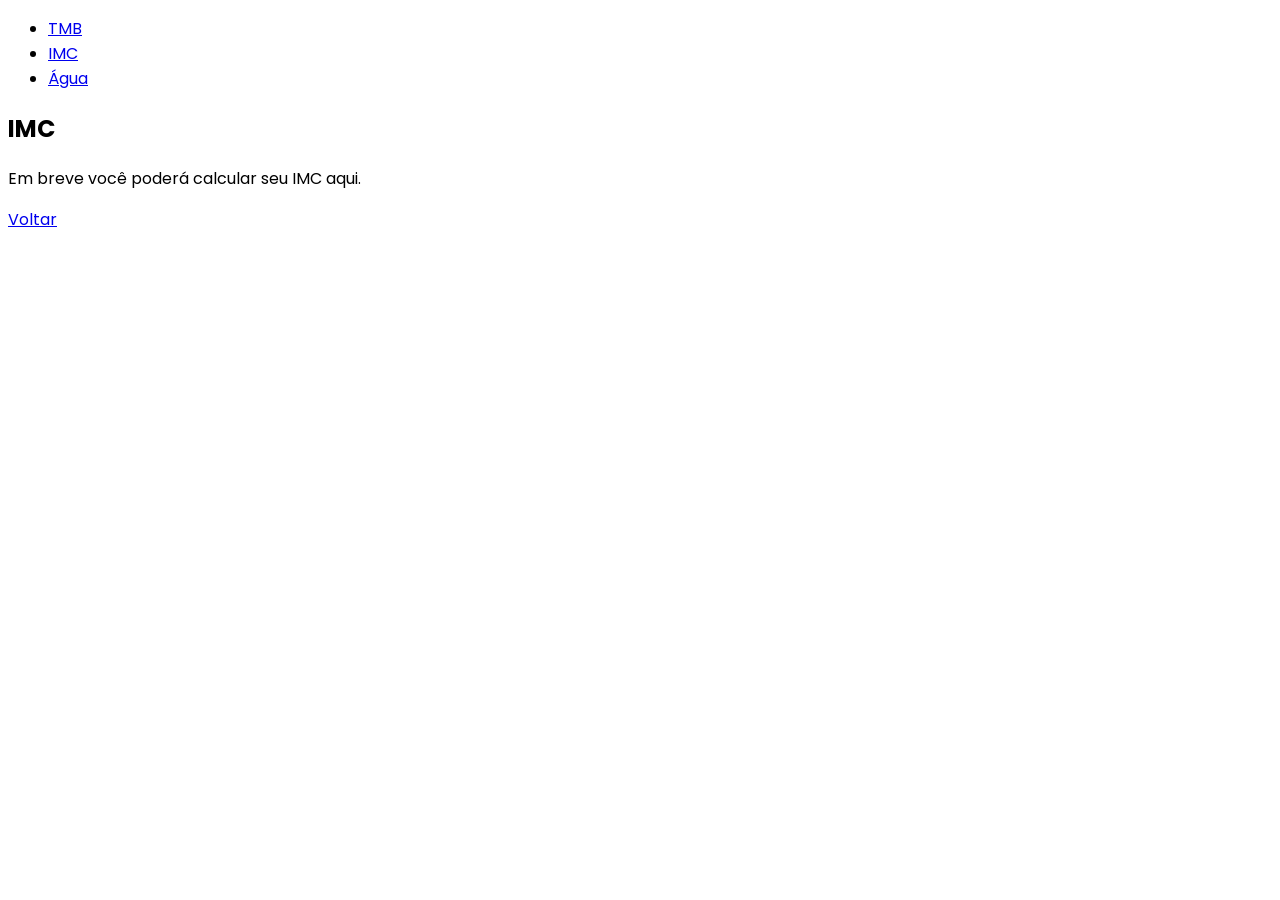
==== pages/imc.html @ f5fbc866 "estruturando html semântico" ====
<!DOCTYPE html>
<html lang="pt-br">

<head>
    <meta charset="UTF-8">
    <meta name="viewport" content="width=device-width, initial-scale=1.0">
    <title>Fitlife | IMC</title>
    <link rel="preconnect" href="https://fonts.googleapis.com">
    <link rel="preconnect" href="https://fonts.gstatic.com" crossorigin>
    <link
        href="https://fonts.googleapis.com/css2?family=Poppins:ital,wght@0,100;0,200;0,300;0,400;0,500;0,600;0,700;0,800;0,900;1,100;1,200;1,300;1,400;1,500;1,600;1,700;1,800;1,900&display=swap"
        rel="stylesheet">
</head>

<body style="font-family: Poppins;">

    <nav>
        <a href="index.html"></a>

        <ul>
            <li><a href="pages/imc.html">TMB</a></li>
            <li><a href="pages/imc.html">IMC</a></li>
            <li><a href="pages/water.html">Água</a></li>
        </ul>
    </nav>

    <main>
        <section>

            <header>
                <h1>IMC</h1>
                <p>Em breve você poderá calcular seu IMC aqui.</p>
            </header>
        </section>

        <a href="../index.html">Voltar</a>
    </main>
</body>

</html>
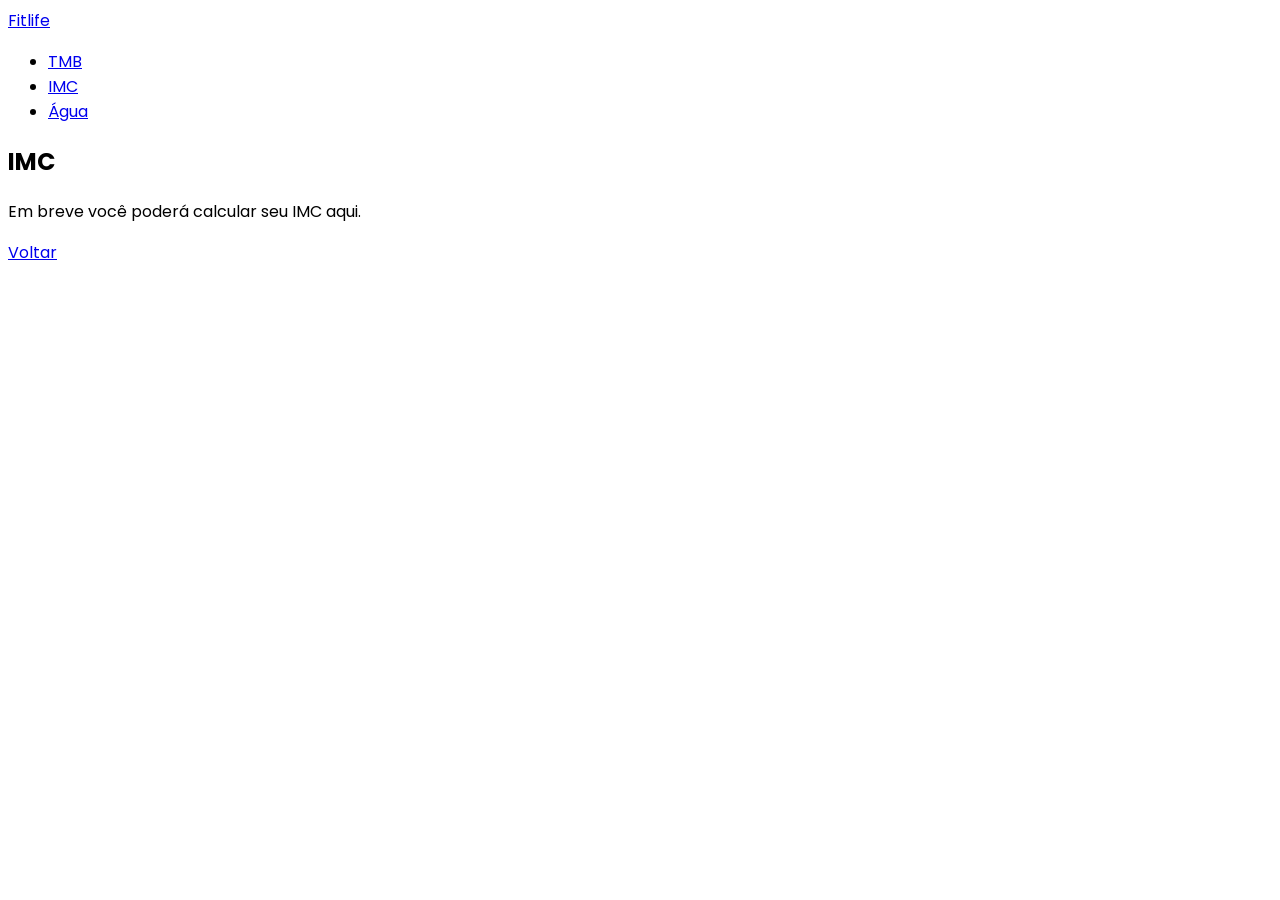
==== commit 43bdb761: "adicionando ../index.html nos arquivos dentro da pasta pages" ====
--- a/pages/imc.html
+++ b/pages/imc.html
@@ -15,7 +15,7 @@
 <body style="font-family: Poppins;">
 
     <nav>
-        <a href="index.html"></a>
+        <a href="../index.html">Fitlife</a>
 
         <ul>
             <li><a href="pages/imc.html">TMB</a></li>
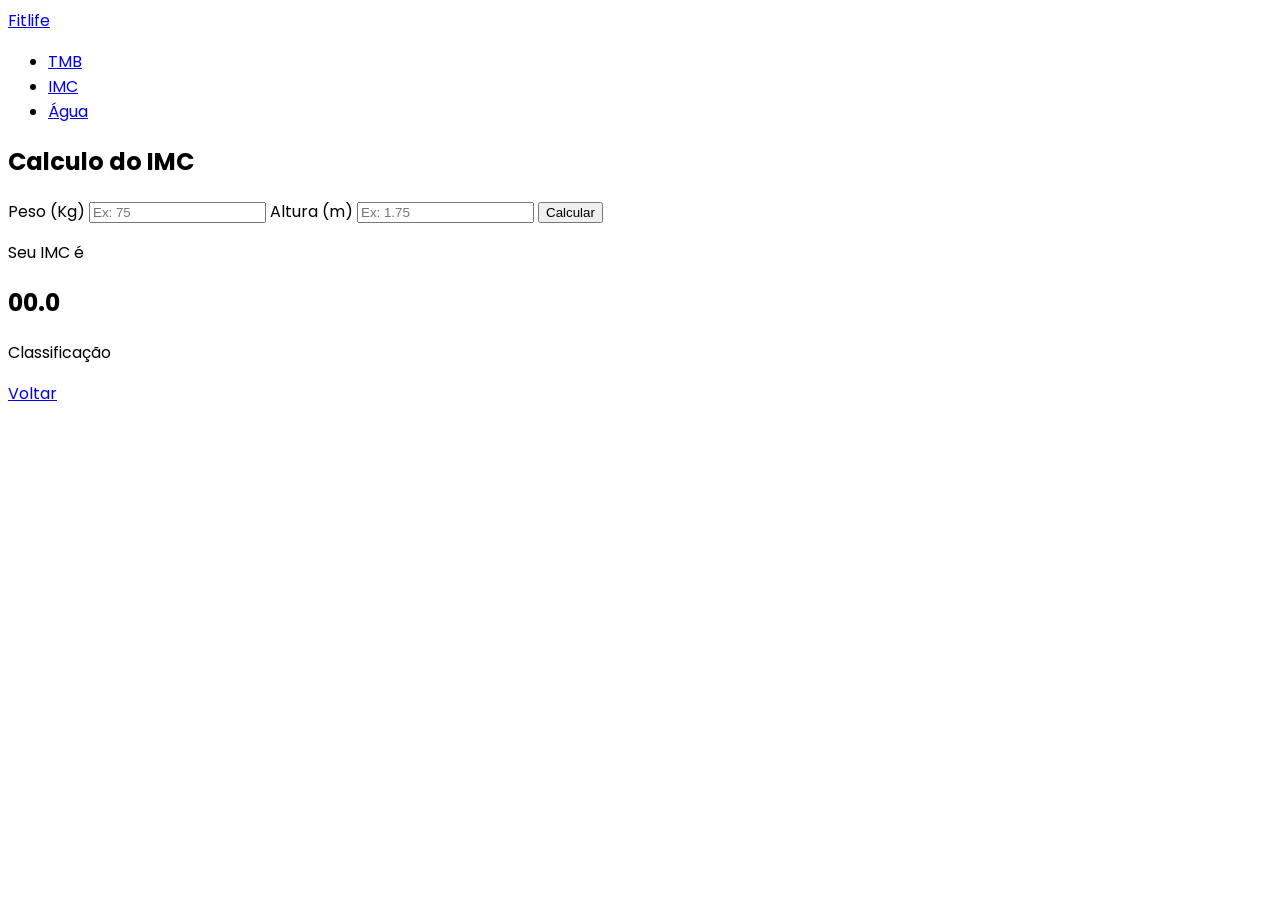
==== commit 475e70a2: "Adicionando Formulários" ====
--- a/pages/imc.html
+++ b/pages/imc.html
@@ -18,22 +18,31 @@
         <a href="../index.html">Fitlife</a>
 
         <ul>
-            <li><a href="pages/imc.html">TMB</a></li>
-            <li><a href="pages/imc.html">IMC</a></li>
-            <li><a href="pages/water.html">Água</a></li>
+            <li><a href="tmb.html">TMB</a></li>
+            <li><a href="imc.html">IMC</a></li>
+            <li><a href="water.html">Água</a></li>
         </ul>
     </nav>
 
     <main>
         <section>
+            <h1>Calculo do IMC</h1>
+            <form>
+                <label for="weight">Peso (Kg)</label>
+                <input type="text" id="weight" placeholder = "Ex: 75" required>
 
-            <header>
-                <h1>IMC</h1>
-                <p>Em breve você poderá calcular seu IMC aqui.</p>
-            </header>
-        </section>
+                <label for="height">Altura (m)</label>
+                <input type="number" id="weight" placeholder = "Ex: 1.75" required step="any">
+                <button type="submit">Calcular</button>
+            </form>
 
-        <a href="../index.html">Voltar</a>
+            <div>
+                <p>Seu IMC é</p>
+                <h2>00.0</h2>
+                <p>Classificação</p>
+            </div>
+            <a href="../index.html">Voltar</a>
+        </section>      
     </main>
 </body>
 
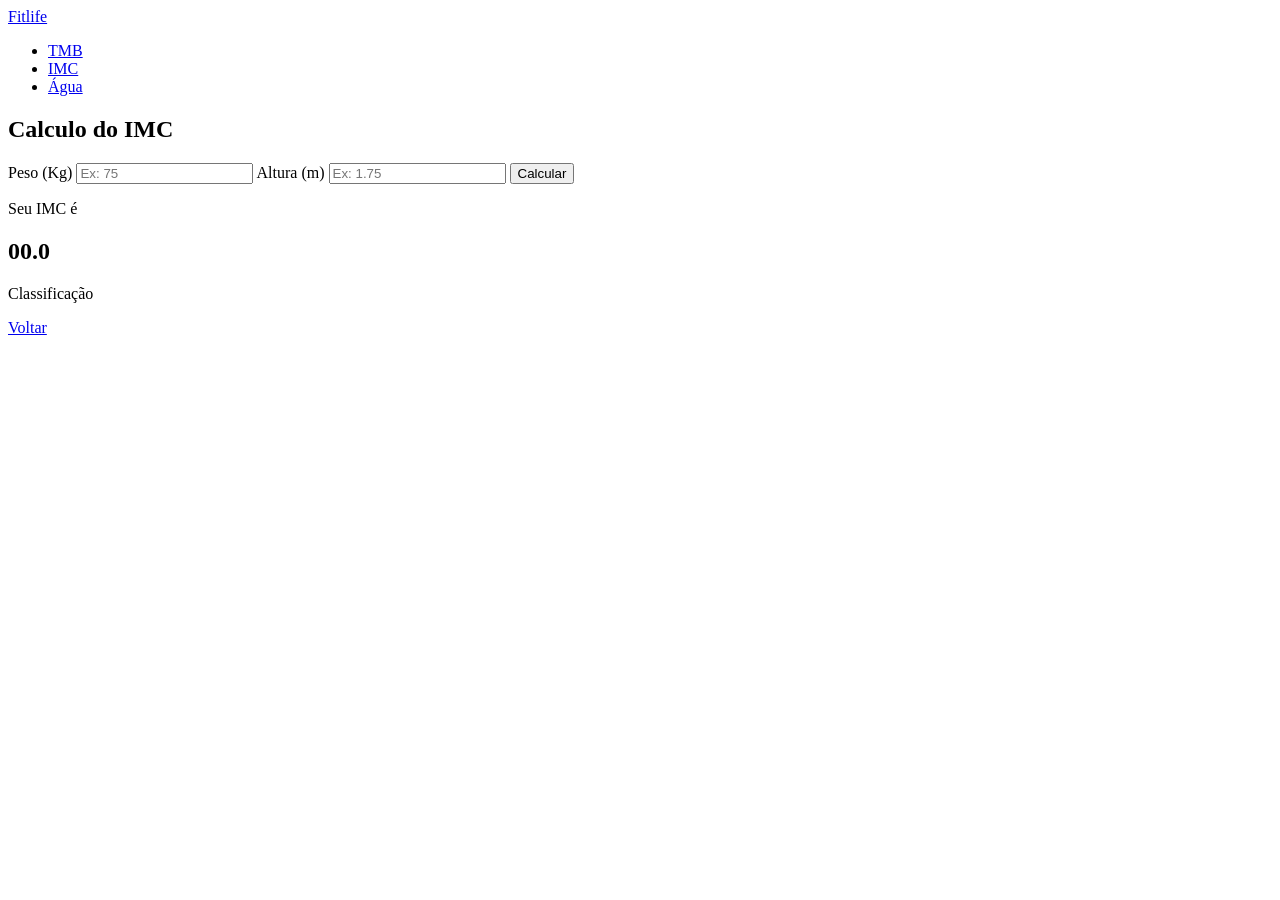
==== commit f2bd301a: "Fazendo a estilização da página home" ====
--- a/pages/imc.html
+++ b/pages/imc.html
@@ -12,7 +12,7 @@
         rel="stylesheet">
 </head>
 
-<body style="font-family: Poppins;">
+<body>
 
     <nav>
         <a href="../index.html">Fitlife</a>
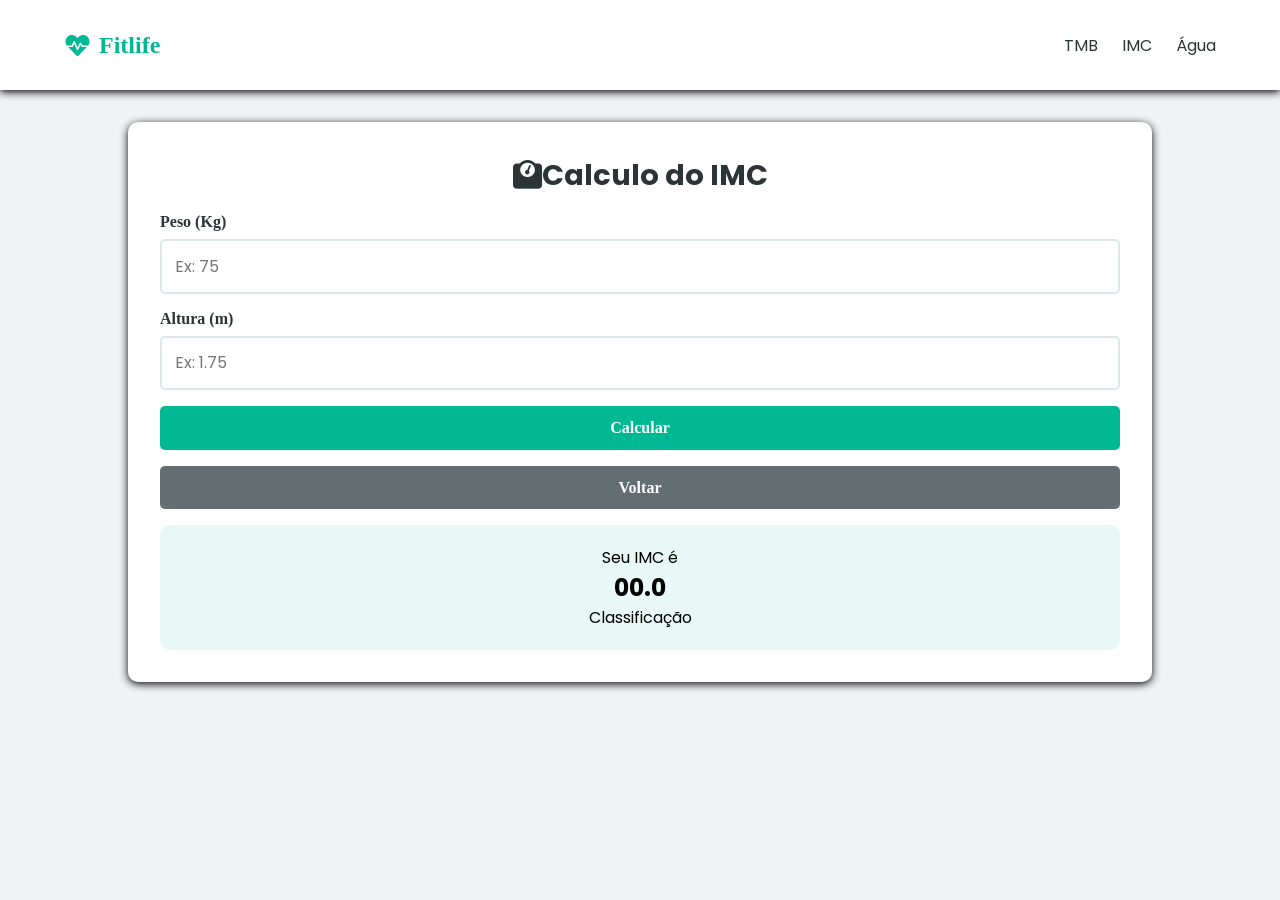
==== commit 0b751dbd: "Fazendo a estilização e responsividade das páginas imc e tmb" ====
--- a/pages/imc.html
+++ b/pages/imc.html
@@ -10,38 +10,47 @@
     <link
         href="https://fonts.googleapis.com/css2?family=Poppins:ital,wght@0,100;0,200;0,300;0,400;0,500;0,600;0,700;0,800;0,900;1,100;1,200;1,300;1,400;1,500;1,600;1,700;1,800;1,900&display=swap"
         rel="stylesheet">
+    <link rel="stylesheet" href="../css/style.css">
+    <link rel="stylesheet" href="https://cdnjs.cloudflare.com/ajax/libs/font-awesome/6.0.0/css/all.min.css" />
 </head>
-
+<title>FitLife | IMC</title>
 <body>
 
     <nav>
-        <a href="../index.html">Fitlife</a>
+        <a class="logo" href="../index.html"><i class="fas fa-heartbeat"></i>Fitlife</a>
 
-        <ul>
-            <li><a href="tmb.html">TMB</a></li>
-            <li><a href="imc.html">IMC</a></li>
-            <li><a href="water.html">Água</a></li>
+        <ul class="nav-links">
+            <li><a class="nav-link" href="tmb.html">TMB</a></li>
+            <li><a class="nav-link" href="imc.html">IMC</a></li>
+            <li><a class="nav-link" href="water.html">Água</a></li>
         </ul>
     </nav>
 
     <main>
-        <section>
-            <h1>Calculo do IMC</h1>
+        <section class="tool-container">
+            <div class="tool-container-title">
+            <h2><i class="fas fa-weight"></i>Calculo do IMC</h2>
+            </div>
             <form>
-                <label for="weight">Peso (Kg)</label>
-                <input type="text" id="weight" placeholder = "Ex: 75" required>
+                <div class="form-group">
+                    <label for="weight">Peso (Kg)</label>
+                    <input type="text" id="weight" placeholder = "Ex: 75" required>
+                </div>
 
-                <label for="height">Altura (m)</label>
-                <input type="number" id="weight" placeholder = "Ex: 1.75" required step="any">
-                <button type="submit">Calcular</button>
+                <div class="form-group">
+                    <label for="height">Altura (m)</label>
+                    <input type="number" id="weight" placeholder = "Ex: 1.75" required step="any">
+                </div>
+
+                <button class="action-btn" type="submit">Calcular</button>
+                <a class="action-btn btn-back" href="../index.html">Voltar</a>
             </form>
 
-            <div>
+            <div class="result-box">
                 <p>Seu IMC é</p>
                 <h2>00.0</h2>
                 <p>Classificação</p>
             </div>
-            <a href="../index.html">Voltar</a>
         </section>      
     </main>
 </body>
--- a/css/style.css
+++ b/css/style.css
@@ -0,0 +1,203 @@
+:root {
+  --primary-color: #00b894;
+  --primary-dark: #019477;
+  --secondary-color: #2d3436;
+  --background-color: #f0f2f5;
+  --card-color: #ffffff;
+  --text-color: #333333;
+  --muted-color: #636e72;
+  --danger-color: #d63031;
+  --water-color: #0984e3;
+  --border-color: #dfe6e9;
+
+  --shadow-md: box-shadow: 0px 2px 8px rgba(0, 0, 0, 0.5);
+  --result-box: #e8f8f5;
+}
+
+*{
+    margin: 0;
+    padding: 0;
+    box-sizing: border-box;
+}
+
+body{
+    font-family: Poppins;
+    background-color: var(--background-color);
+}
+
+nav{
+    display: flex;
+    justify-content: space-between;
+    align-items: center;
+
+    background-color: var(--card-color);
+    padding: 0 5%;
+    height: 10vh;
+    box-shadow:0px 2px 8px rgba(0, 0, 0, 1);
+}
+
+.logo{
+    display: flex;
+    align-items: center;
+
+    gap: 0.5rem;
+
+    font-size: 1.5rem;
+    color:var(--primary-color);
+    text-decoration: none;
+    font-weight: 600;
+}
+
+.nav-links{
+    display: flex;
+    list-style: none;
+    gap: 1.5rem;
+}
+.nav-link{
+    text-decoration: none;
+    color: var(--secondary-color);
+    font-size: 1rem;
+}
+.nav-link:hover{
+    color:var(--primary-color);
+}
+
+#nav-active{
+    border-bottom: 3px var(--primary-color);
+    color:var(--primary-color);
+}
+
+.header-container{
+    text-align: center;
+    padding: 2.5rem 0;
+}
+
+.header-container h1{
+    font-size: 2.5rem;
+}
+
+.header-container span{
+    color:var(--primary-color);
+}
+
+main {
+    width: 80%;
+    margin: 0 auto;
+
+    padding: 2rem 0;
+}
+
+.cards-section{
+    text-align: center;
+    
+
+    display: flex;
+    justify-content: center;
+    flex-wrap: wrap;
+    gap: 1.5rem;
+}
+
+.feature-card{
+    background-color: var(--card-color);
+    color: var(--text-color);
+    padding: 1.5rem;
+    border-radius: 10px;
+    text-align: center;
+    text-decoration: none;
+    box-shadow: 0px 2px 8px rgba(0, 0, 0, 1);
+    width: 15rem;
+}
+
+.feature-card:hover{
+    border: 2px solid var(--primary-color);
+}
+
+.feature-card i{
+    font-size: 2rem;
+    color:var(--primary-color);
+    margin-bottom: 1rem;
+}
+.tool-container{
+    display: flex;
+    flex-direction: column;
+    gap: 1rem;
+
+    width: 100%;
+    padding: 2rem;
+
+    background-color: var(--card-color);
+    border-radius: 10px;
+    box-shadow: 0px 2px 8px rgba(0, 0, 0, 1);
+
+}
+.tool-container-title{
+    text-align: center;
+}
+.tool-container-title h2{
+    color: var(--secondary-color);
+    font-size: 1.8rem;
+}
+.tool-container form{
+    display: flex;
+    flex-direction: column;
+    gap: 1rem;
+}
+.form-group{
+    display: flex;
+    flex-direction: column;
+    gap: 0.5rem;
+}
+.form-group label{
+    font-weight: 600;
+    color: var(--secondary-color);
+}
+.form-group select{
+    padding: 0.8rem;
+    border: 2px solid var(--border-color);
+    border-radius: 5px;
+    font-size: 1rem;
+    font-family: inherit;
+}
+.form-group input{
+    padding: 0.8rem;
+    border: 2px solid var(--border-color);
+    border-radius: 5px;
+    font-size: 1rem;
+    font-family: inherit;
+}
+.form-group input:focus{
+    outline: none;
+    border-color: var(--primary-color);
+}
+
+.action-btn{
+    padding: 0.8rem 1rem;
+    background-color: var(--primary-color);
+    color: var(--card-color);
+    border: none;
+    border-radius: 5px;
+    font-size: 1rem;
+    font-weight: 600;
+    font-family: inherit;
+    cursor: pointer;
+    text-decoration: none;
+    text-align: center;
+    transition: 0.3s;
+}
+.action-btn:hover{
+    background-color: var(--primary-dark);
+}
+.btn-back{
+    background-color: var(--muted-color);
+}
+.btn-back:hover{
+    background-color: var(--secondary-color);
+}
+
+.result-box{
+    background-color: var(--result-box);
+    padding: 1.25rem;
+    border-radius: 10px;
+    text-align: center;
+
+}
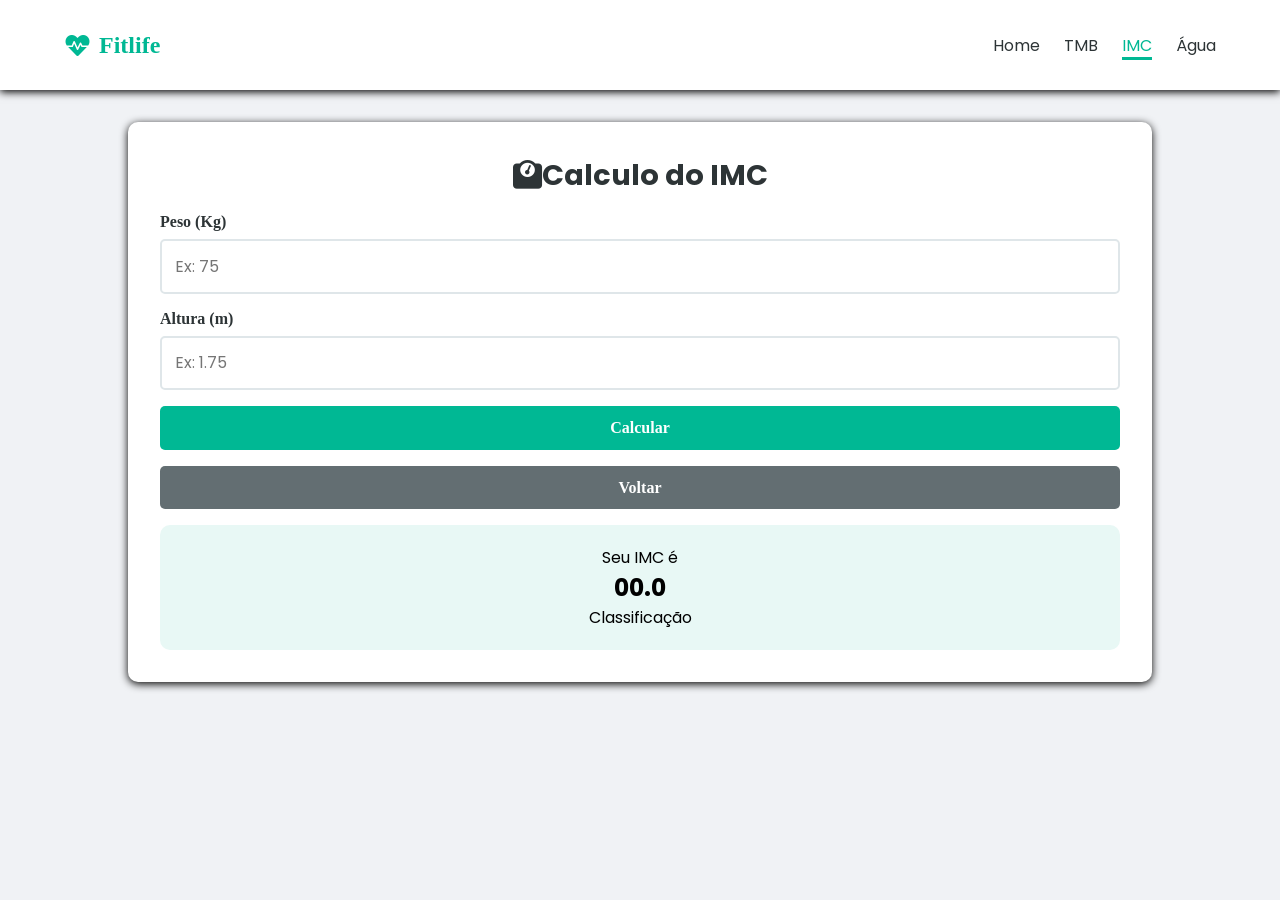
==== commit 6531fc1c: "Corrigindo erros" ====
--- a/pages/imc.html
+++ b/pages/imc.html
@@ -20,8 +20,9 @@
         <a class="logo" href="../index.html"><i class="fas fa-heartbeat"></i>Fitlife</a>
 
         <ul class="nav-links">
+            <li><a class="nav-link" href="../index.html">Home</a></li>
             <li><a class="nav-link" href="tmb.html">TMB</a></li>
-            <li><a class="nav-link" href="imc.html">IMC</a></li>
+            <li><a class="nav-link" id="nav-active" href="imc.html">IMC</a></li>
             <li><a class="nav-link" href="water.html">Água</a></li>
         </ul>
     </nav>
--- a/css/style.css
+++ b/css/style.css
@@ -63,7 +63,7 @@
 }
 
 #nav-active{
-    border-bottom: 3px var(--primary-color);
+    border-bottom: 3px var(--primary-color) solid;
     color:var(--primary-color);
 }
 
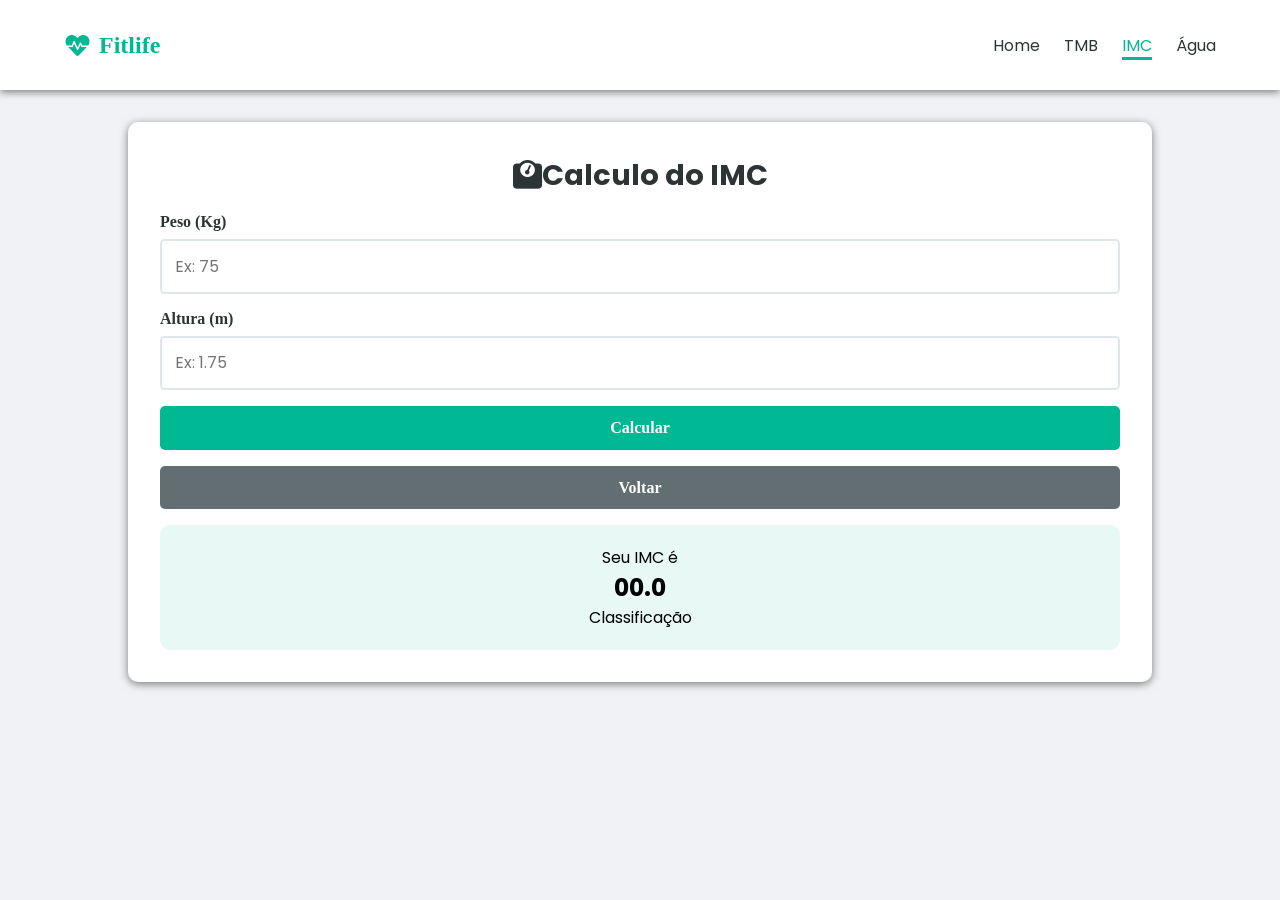
==== commit b9e3cf66: "Adicionando a função calcular Imc" ====
--- a/pages/imc.html
+++ b/pages/imc.html
@@ -40,20 +40,21 @@
 
                 <div class="form-group">
                     <label for="height">Altura (m)</label>
-                    <input type="number" id="weight" placeholder = "Ex: 1.75" required step="any">
+                    <input type="number" id="height" placeholder = "Ex: 1.75" required step="any">
                 </div>
 
-                <button class="action-btn" type="submit">Calcular</button>
-                <a class="action-btn btn-back" href="../index.html">Voltar</a>
+                <button class="action-btn" type="submit" onclick="calculateIMC()">Calcular</button>
+                <a class="action-btn btn-back" id="" href="../index.html">Voltar</a>
             </form>
 
-            <div class="result-box">
+            <div id="result" class="result-box">
                 <p>Seu IMC é</p>
-                <h2>00.0</h2>
-                <p>Classificação</p>
+                <h2 id="imc-value">00.0</h2>
+                <p id="imc-desc">Classificação</p>
             </div>
         </section>      
     </main>
+    <script src="../js/imc.js"></script>
 </body>
 
 </html>
--- a/css/style.css
+++ b/css/style.css
@@ -33,7 +33,7 @@
     background-color: var(--card-color);
     padding: 0 5%;
     height: 10vh;
-    box-shadow:0px 2px 8px rgba(0, 0, 0, 1);
+    box-shadow:0px 2px 8px rgba(0, 0, 0, 0.5);
 }
 
 .logo{
@@ -104,7 +104,7 @@
     border-radius: 10px;
     text-align: center;
     text-decoration: none;
-    box-shadow: 0px 2px 8px rgba(0, 0, 0, 1);
+    box-shadow: 0px 2px 8px rgba(0, 0, 0, 0.5);
     width: 15rem;
 }
 
@@ -127,7 +127,7 @@
 
     background-color: var(--card-color);
     border-radius: 10px;
-    box-shadow: 0px 2px 8px rgba(0, 0, 0, 1);
+    box-shadow: 0px 2px 8px rgba(0, 0, 0, 0.5);
 
 }
 .tool-container-title{
@@ -151,21 +151,15 @@
     font-weight: 600;
     color: var(--secondary-color);
 }
-.form-group select{
+
+.form-group input, .form-group select{
     padding: 0.8rem;
     border: 2px solid var(--border-color);
     border-radius: 5px;
     font-size: 1rem;
     font-family: inherit;
 }
-.form-group input{
-    padding: 0.8rem;
-    border: 2px solid var(--border-color);
-    border-radius: 5px;
-    font-size: 1rem;
-    font-family: inherit;
-}
-.form-group input:focus{
+.form-group input:focus, .form-group select:focus{
     outline: none;
     border-color: var(--primary-color);
 }
@@ -200,4 +194,18 @@
     border-radius: 10px;
     text-align: center;
 
+}
+
+@media(max-width: 480px) {
+    nav{
+        flex-direction: column;
+        justify-content: center;
+        height: 12vh;
+    }
+    .logo{
+        font-size: 1.2rem;
+    }
+    .nav-links{
+        gap: 0.5rem;
+    }
 }
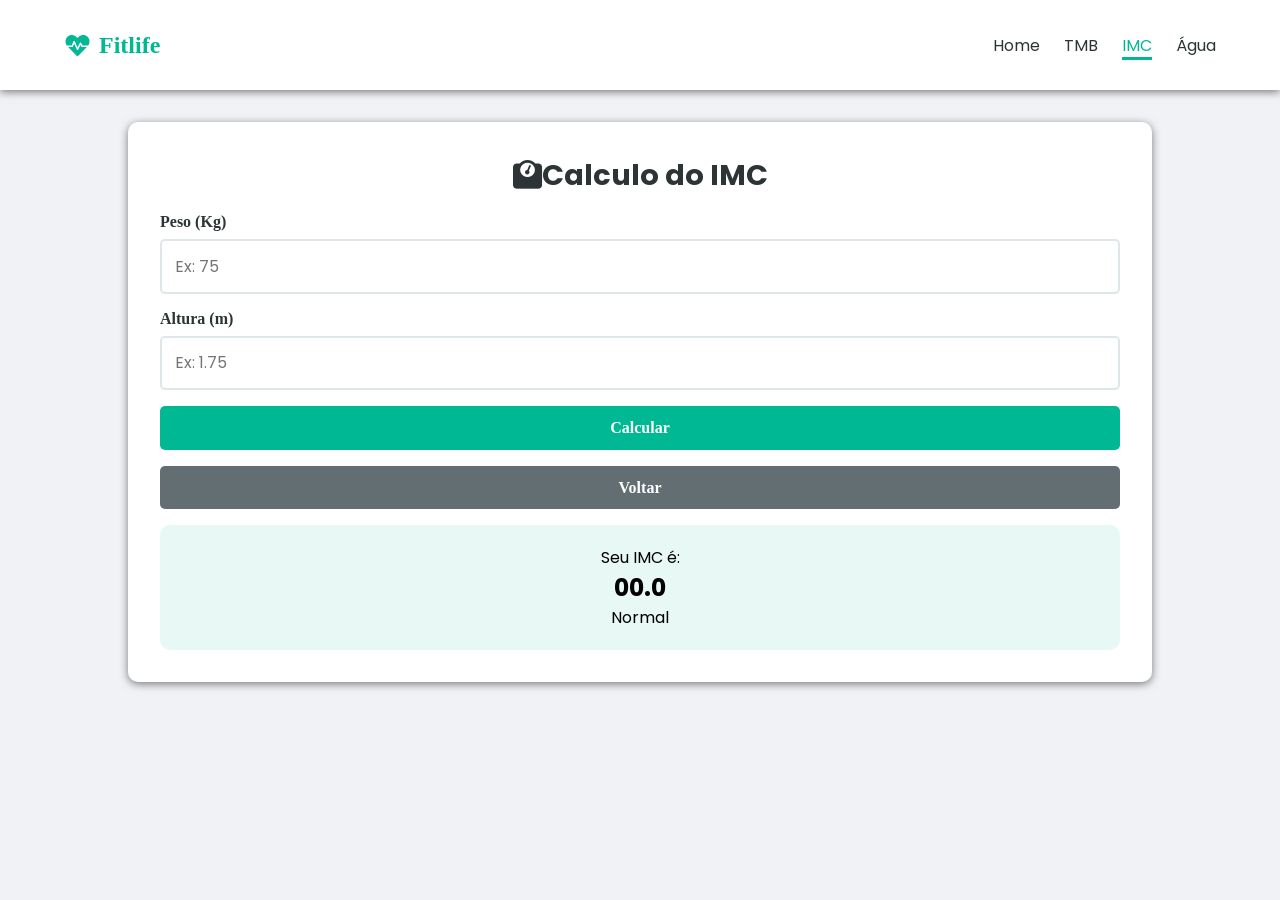
==== commit 0e5eef88: "Atualizando o js de imc" ====
--- a/pages/imc.html
+++ b/pages/imc.html
@@ -43,17 +43,24 @@
                     <input type="number" id="height" placeholder = "Ex: 1.75" required step="any">
                 </div>
 
-                <button class="action-btn" type="submit" onclick="calculateIMC()">Calcular</button>
-                <a class="action-btn btn-back" id="" href="../index.html">Voltar</a>
-            </form>
+                 <button
+            type="submit"
+            class="action-btn"
+            onclick="calculateIMC(event)"
+          >
+            Calcular
+          </button>
+          <a href="../index.html" class="action-btn btn-back">Voltar</a>
+        </form>
 
-            <div id="result" class="result-box">
-                <p>Seu IMC é</p>
-                <h2 id="imc-value">00.0</h2>
-                <p id="imc-desc">Classificação</p>
-            </div>
-        </section>      
+        <div id="result" class="result-box">
+          <p>Seu IMC é:</p>
+          <h1 id="imc-value">00.0</h1>
+          <p id="imc-desc">Normal</p>
+        </div>
+      </section>
     </main>
+
     <script src="../js/imc.js"></script>
 </body>
 
